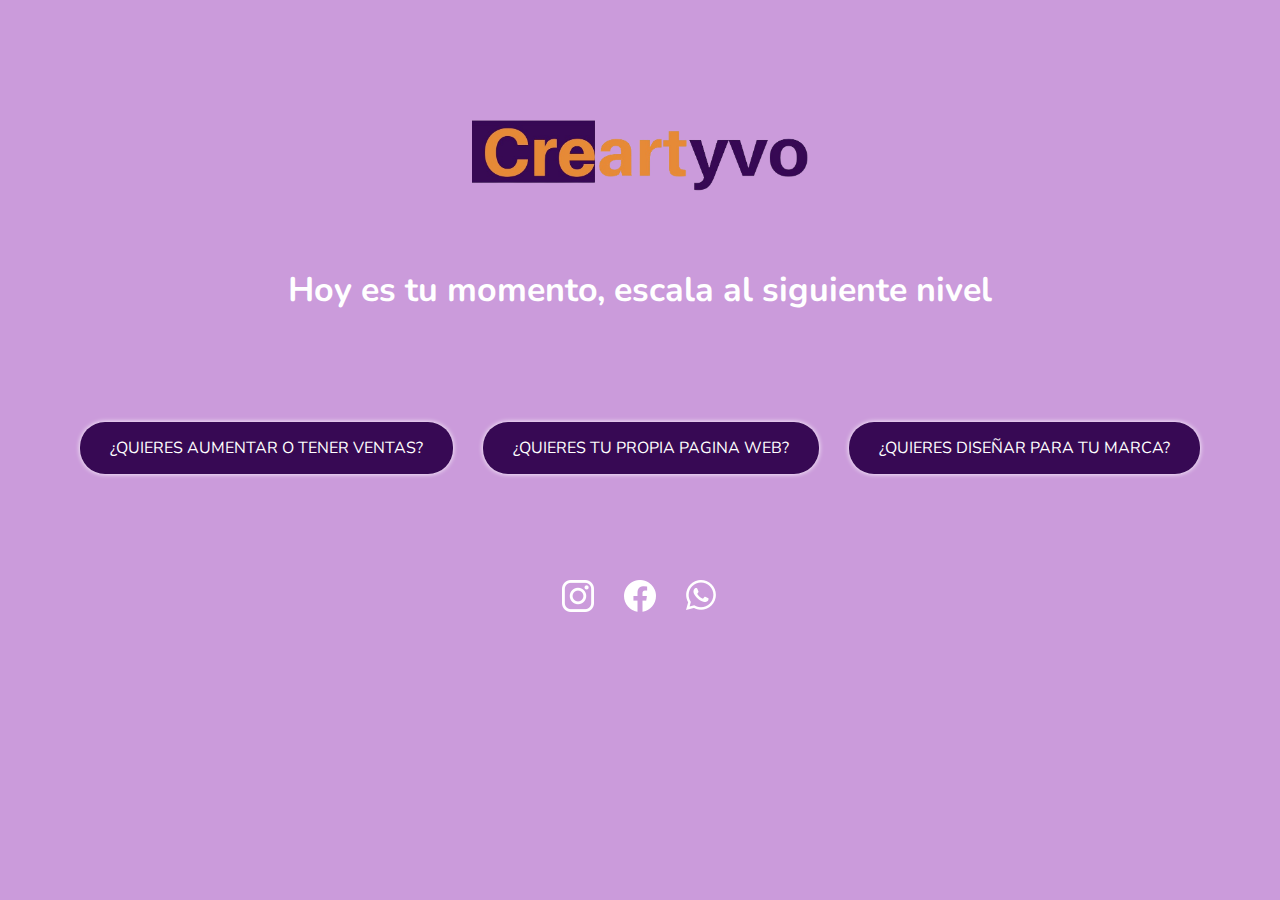
==== index.html @ 2ac7a4b6 "home inicial ok" ====
<!DOCTYPE html>
<html lang="es">
  <head>
      <meta charset="UTF-8">
      <meta name="viewport" content="width=device-width, initial-scale=1.0">
      <link rel="preconnect" href="https://fonts.googleapis.com">
      <link rel="preconnect" href="https://fonts.gstatic.com" crossorigin>
      <link href="https://fonts.googleapis.com/css2?family=Nunito:ital,wght@0,200..1000;1,200..1000&display=swap" rel="stylesheet">
      <link rel="stylesheet" href="css/style.css">
      <link rel="icon" type="https://cdn.sstatic.net/Sites/es/img/apple-touch-icon.png?v=7739871010e6">
      <title>Creartyvo</title>
  </head>
  <body>
    <div class="header-video">
      <video onloadedmetadata="this .muted=true" autoplay loop>
        <source src="/video-tecnology.mp4">
      </video>
    </div>
    <div class="cortina-filtro"></div>
    <main>
      <div class="header-content">
        <div class="container-logo ">
          <img class="logo" src="Creartyvo_superlogo.png"  alt="">
          <div id="text-container">Hoy es tu momento, escala al siguiente nivel</div>
        </div>  
        <ul class="container-enlaces">
            <li class="neon-bg-button floating-button floating1" href="">¿QUIERES AUMENTAR O TENER VENTAS?</li>
            <li class="neon-bg-button floating-button floating2" href="">¿QUIERES TU PROPIA PAGINA WEB?</li>
            <li class="neon-bg-button floating-button floating3" href="">¿QUIERES DISEÑAR PARA TU MARCA?</li>
        </ul>
      </div>
    </main>
    <footer>
      <a href="https://www.instagram.com/creartyvo/" target="_blank" ><img src="instagram.png" alt=""></a>
      <a href="https://www.facebook.com/JavierAndres1685?locale=es_LA" target="_blank"><img  src="facebook.png" alt=""></a>
      <a href="https://web.whatsapp.com/send?phone=5492954666712&text=Hola me comunico desde la web, quisiera recibir información por favor." target="_blank"><img href="" src="whatsapp.png" alt=""></a>
    </footer>
    <script src="Js/style.js"></script>
  </body>
</html>
---- css/style.css ----
:root{
    --purpura: #9737B6;
    --naranja: #E68A37;
    --purpura-oscuro: #370954;
}

@import url('https://fonts.googleapis.com/css2?family=Nunito:ital,wght@0,200..1000;1,200..1000&display=swap');

html{
    font-size: 62.5%;
    box-sizing: border-box;
    scroll-snap-type: y mandatory;
}

*, *:before, *:after{
    box-sizing: inherit;
}

body {
    text-decoration: none;
    font-size: 16px;
    margin: 0;
    padding: 0;
    font-family: "Nunito", sans-serif;
    font-optical-sizing: auto;
    font-weight: weight;
    font-style: normal;
    overflow-x: hidden;   
}

.cortina-filtro{
  height: 100vh;
  width: 100vw;
  position: absolute;
  top: 0;
  left: 0;
  background: #9737B8;
  z-index: 0;
  opacity: .50;
}

main{
  display: flex;
  flex-direction: row;
  justify-content: center; 
  margin-inline: 5%;
  position: relative;
}

.header-video{
  position: absolute;
  width: 100%;
  height: 100vh;
  overflow: hidden;
  margin: auto 0;
}

.header-content{
  margin-top: 10%;
}

.container-logo{
  display: flex;
  flex-direction: column;
  align-items: center;
  justify-content: center;
}

.logo{
  width: 30%;
}

#text-container{
  font-size: 34px;
  font-weight: bold;
  text-align: center;
  margin-top: 5%;
  color: white;
  padding: 20px;
  box-sizing: border-box;
}

.container-enlaces{
  display: flex;
  flex-direction: row;
  align-items: center;
  justify-content: space-around;
  margin-top: 8%;
  gap: 30px;
  padding: 0;
}

.neon-bg-button {
  font-size: 20px;
  border: solid 1px rgba(65, 15, 60, 0.493);
  border-radius: 25px;
  padding: 5%;
  list-style: none;
  background-color: var(--purpura-oscuro);
  color: white;
  cursor: pointer;
  box-shadow: 0 0 5px #ffffff;
  transition: background-color 2s, box-shadow 0.5s;
  }

.neon-bg-button:hover {
  color: rgb(44, 7, 44); 
  background-color: #ff9900;
  box-shadow: 0 0 5px #E68A37, 0 0 10px #E68A37, 0 0 15px #E68A37, 0 0 20px #E68A37;
  transition: background-color 1s, box-shadow 0.5s;
}

/* Boton flotante*/

.floating-button {
  background-color: #370954;
  color: white;
  padding: 15px 30px;
  border: none;
  cursor: pointer;
  font-size: 16px;
  position: relative;
  display: inline-block;
  
}

.floating1:hover, .floating2:hover, .floating3:hover {
  animation-play-state: paused;
}

  @keyframes elegant-move {


    0% {
      transform: translateY(0);
    }
    50% {
        transform: translateY(-10px);
    }
    100% {
      transform: translateY(0);
    } 
  }

/*Trancisiones botones flotantes*/

.floating1{
  animation: elegant-move 6s ease-in-out infinite;
  transition: animation 0.5s;

}

.floating2{
  animation: elegant-move 7s ease-in-out infinite;
  transition: animation 0.5s;
}

.floating3{
  animation: elegant-move 6.5s ease-in-out infinite;
  transition: animation 0.5s;
} 

footer{
  display: flex;
  justify-content: center;
  flex-direction: row;
  gap: 30px;
  margin-top: 7%; 
  position: relative; 
}

footer img:hover{
  box-shadow: 0 0 8px 10px rgba(255, 115, 0, 0.788);
  border-radius: 50%;    
  padding: 10%;             
}

/*Responsivos*/

@media (max-width: 1024px) {
  .container-enlaces {
    flex-direction: column;
    gap: 30px;
  }

  .neon-bg-button {
    font-size: 18px;
    padding: 4%;
  }

  .floating-button {
    padding: 12px 25px;
    font-size: 14px;
  }
}

@media (max-width: 768px) {
  .container-enlaces {
    gap: 15px;
  }

  .neon-bg-button {
    font-size: 16px;
    padding: 3%;
  }

  .floating-button {
    padding: 10px 20px;
    font-size: 13px;
  }
}

@media (max-width: 480px) {
  .container-enlaces {
    gap: 10px;
  }


  .neon-bg-button {
    font-size: 14px;
    padding: 2%;
  }

  .floating-button {
    padding: 8px 15px;
    font-size: 12px;
  }
}
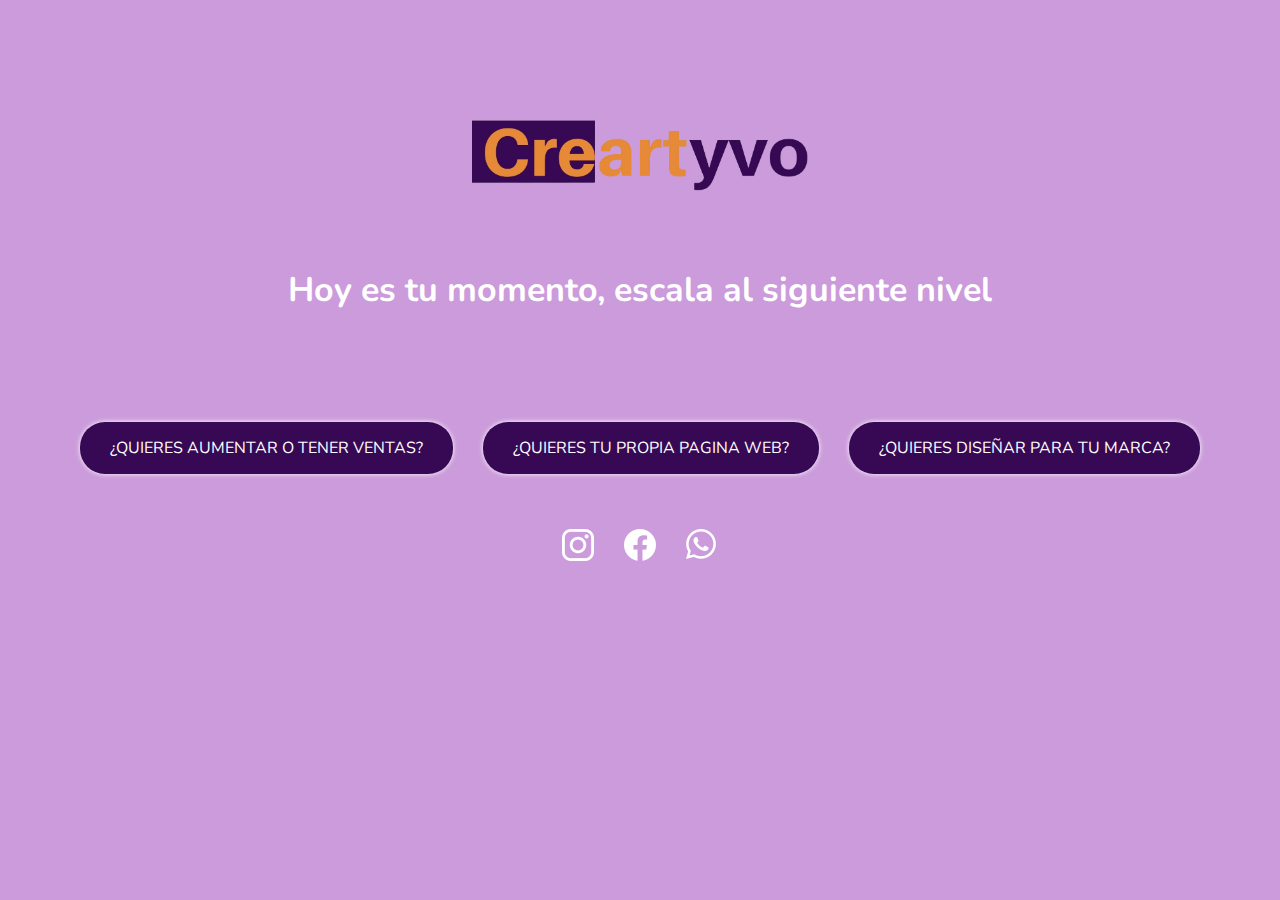
==== commit e8dc1414: "Botones footer Espacios" ====
--- a/index.html
+++ b/index.html
@@ -13,7 +13,7 @@
   <body>
     <div class="header-video">
       <video onloadedmetadata="this .muted=true" autoplay loop>
-        <source src="/video-tecnology.mp4">
+        <source src="video-tecnology.mp4">
       </video>
     </div>
     <div class="cortina-filtro"></div>
--- a/css/style.css
+++ b/css/style.css
@@ -165,7 +165,7 @@
   justify-content: center;
   flex-direction: row;
   gap: 30px;
-  margin-top: 7%; 
+  margin-top: 3%; 
   position: relative; 
 }
 
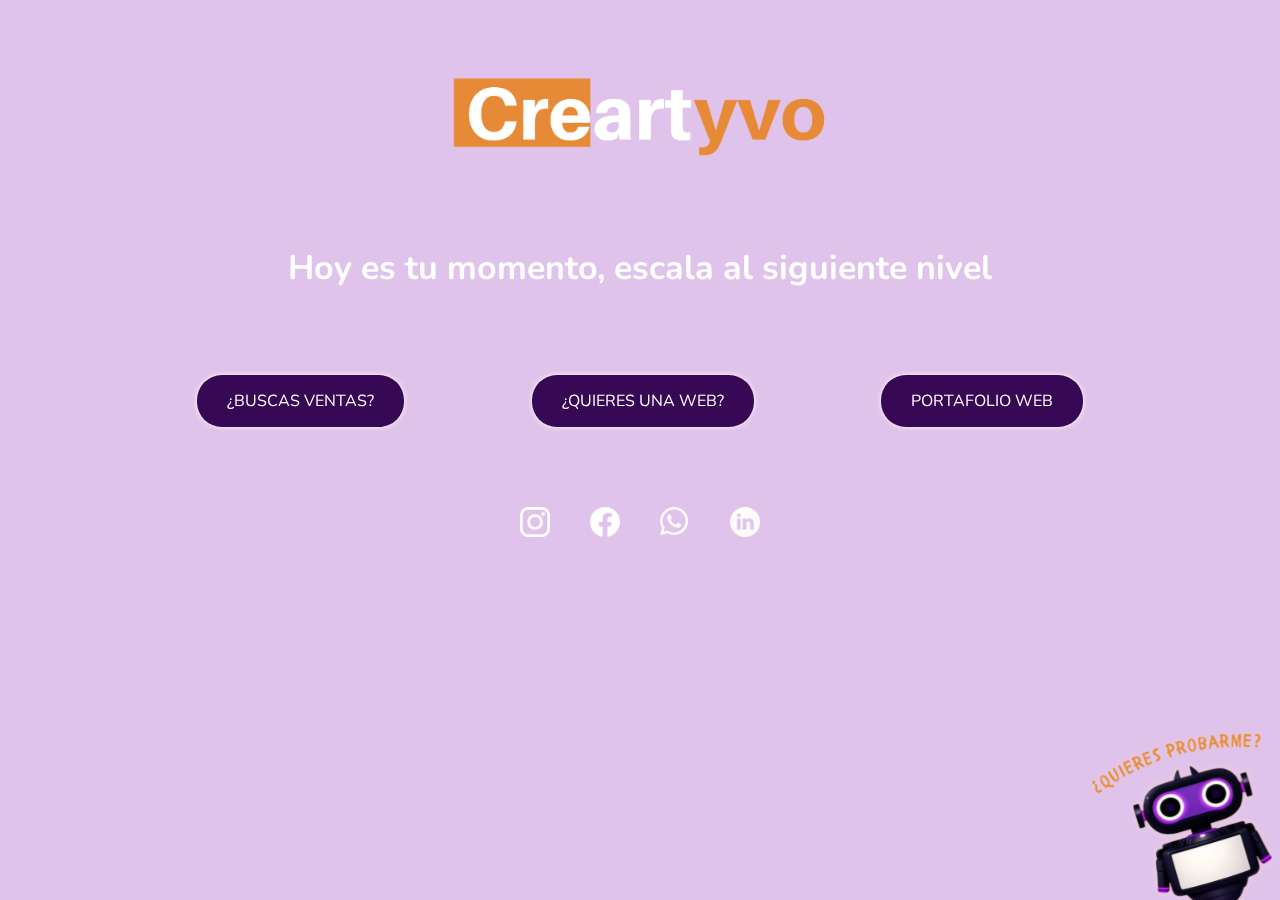
==== commit 0e1e2212: "requerimientos del seo uno" ====
--- a/index.html
+++ b/index.html
@@ -1,43 +1,43 @@
 <!DOCTYPE html>
 <html lang="es">
-  <head>
-      <meta charset="UTF-8">
-      <meta name="viewport" content="width=device-width, initial-scale=1.0">
-      <link rel="preconnect" href="https://fonts.googleapis.com">
-      <link rel="preconnect" href="https://fonts.gstatic.com" crossorigin>
-      <link href="https://fonts.googleapis.com/css2?family=Nunito:ital,wght@0,200..1000;1,200..1000&display=swap" rel="stylesheet">
-      <link rel="stylesheet" href="css/style.css">
-      <link rel="icon" type="https://cdn.sstatic.net/Sites/es/img/apple-touch-icon.png?v=7739871010e6">
-      <title>Creartyvo</title>
-  </head>
-  <body>
-    <div class="header-video">
-      <video onloadedmetadata="this .muted=true" autoplay loop>
-        <source src="video-tecnology.mp4">
-      </video>
-    </div>
+<head>
+    <meta charset="UTF-8">
+    <meta name="viewport" content="width=device-width, initial-scale=1.0">
+    <meta name="description" content="Creartyvo ofrece soluciones innovadoras en publicidad, desarrollo web y más. Descubre cómo podemos ayudarte a escalar al siguiente nivel.">
+    <link rel="preconnect" href="https://fonts.googleapis.com">
+    <link rel="preconnect" href="https://fonts.gstatic.com" crossorigin>
+    <link href="https://fonts.googleapis.com/css2?family=Nunito:ital,wght@0,200..1000;1,200..1000&display=swap" rel="stylesheet">
+    <link rel="stylesheet" href="css/style.css">
+    <link rel="icon" href="/utils/image/home/creartybot.png" type="image/png">
+    <title>Creartyvo - Soluciones de Publicidad y Desarrollo Webs</title>
+</head>
+<body>
+    <div class="baner-principal"></div> 
     <div class="cortina-filtro"></div>
-    <main>
-      <div class="header-content">
-        <div class="container-logo ">
-          <img class="logo" src="Creartyvo_superlogo.png"  alt="">
-          <div id="text-container">Hoy es tu momento, escala al siguiente nivel</div>
+    <header class="header-content">
+        <div class="container-logo">
+            <img class="logo" src="/utils/image/home/creartyvo.png" alt="Logo de Creartyvo">
+            <div id="text-container">Hoy es tu momento, escala al siguiente nivel</div>
         </div>  
-        <ul class="container-enlaces">
-            <li class="neon-bg-button floating-button floating1" href="">¿QUIERES AUMENTAR O TENER VENTAS?</li>
-            <li class="neon-bg-button floating-button floating2" href="">¿QUIERES TU PROPIA PAGINA WEB?</li>
-            <li class="neon-bg-button floating-button floating3" href="">¿QUIERES DISEÑAR PARA TU MARCA?</li>
-        </ul>
-      </div>
+        <nav>
+            <ul class="container-enlaces">
+                <li class="neon-bg-button floating-button floating1"><a href="/publicidad.html">¿BUSCAS VENTAS?</a></li>
+                <li class="neon-bg-button floating-button floating2"><a href="/desarrollo.html">¿QUIERES UNA WEB?</a></li>
+                <li class="neon-bg-button floating-button floating3"><a href="/portafolio.html">PORTAFOLIO WEB</a></li>
+            </ul>
+        </nav>
+    </header>
+    <main class="home-contenedor">
+        <div class="creartybot">
+            <a href="/ia.html"><img src="/utils/image/ia/creartybot.png" alt="Bot de inteligencia artificial"></a>
+        </div>
     </main>
     <footer>
-      <a href="https://www.instagram.com/creartyvo/" target="_blank" ><img src="instagram.png" alt=""></a>
-      <a href="https://www.facebook.com/JavierAndres1685?locale=es_LA" target="_blank"><img  src="facebook.png" alt=""></a>
-      <a href="https://web.whatsapp.com/send?phone=5492954666712&text=Hola me comunico desde la web, quisiera recibir información por favor." target="_blank"><img href="" src="whatsapp.png" alt=""></a>
+        <a href="https://www.instagram.com/creartyvo/" target="_blank" rel="noopener noreferrer"><img src="/utils/image/home/instagram.png" alt="Enlace Instagram Creartyvo"></a>
+        <a href="https://www.facebook.com/JavierAndres1685?locale=es_LA" target="_blank" rel="noopener noreferrer"><img src="/utils/image/home/facebook.png" alt="Enlace Facebook Creartyvo"></a>
+        <a href="https://web.whatsapp.com/send?phone=5492954666712&text=Hola me comunico desde la web, quisiera recibir información por favor." target="_blank" rel="noopener noreferrer"><img src="/utils/image/home/whatsapp.png" alt="Enlace WhatsApp Creartyvo"></a>
+        <a href="https://www.linkedin.com/in/javier-programador/" target="_blank" rel="noopener noreferrer"><img src="/utils/image/home/linkedin.png" alt="Enlace LinkedIn Creartyvo"></a> 
     </footer>
-    <script src="Js/style.js"></script>
-  </body>
-</html> 
-
-  
-
+    <script src="Js/style.js" defer></script>
+</body>
+</html>
--- a/css/style.css
+++ b/css/style.css
@@ -1,45 +1,55 @@
-:root{
-    --purpura: #9737B6;
-    --naranja: #E68A37;
-    --purpura-oscuro: #370954;
+:root {
+  --purpura: #9536B5;
+  --naranja: #E68A37;
+  --purpura-oscuro: #380955;
+  --purpura-vino: #3B1142;
+  --morazul: #6636B5;
 }
 
 @import url('https://fonts.googleapis.com/css2?family=Nunito:ital,wght@0,200..1000;1,200..1000&display=swap');
 
-html{
-    font-size: 62.5%;
-    box-sizing: border-box;
-    scroll-snap-type: y mandatory;
-}
-
-*, *:before, *:after{
-    box-sizing: inherit;
+html {
+  box-sizing: border-box;
+  scroll-snap-type: y mandatory;
+}
+
+*, *:before, *:after {
+  box-sizing: inherit;
 }
 
 body {
-    text-decoration: none;
-    font-size: 16px;
-    margin: 0;
-    padding: 0;
-    font-family: "Nunito", sans-serif;
-    font-optical-sizing: auto;
-    font-weight: weight;
-    font-style: normal;
-    overflow-x: hidden;   
-}
-
-.cortina-filtro{
+  font-size: 16px;
+  margin: 0;
+  padding: 0;
+  font-family: "Nunito", sans-serif;
+  overflow-x: hidden; 
+}
+
+.cortina-filtro {
   height: 100vh;
   width: 100vw;
-  position: absolute;
+  position: fixed;
   top: 0;
   left: 0;
   background: #9737B8;
-  z-index: 0;
-  opacity: .50;
-}
-
-main{
+  z-index: -1;
+  opacity: .30;
+}
+
+.baner-principal {
+  position: fixed;
+  background-image: url('/utils/image/home/fondo-portada.png'); 
+  background-position: center; 
+  background-repeat: no-repeat; 
+  background-size: cover;
+  width: 100%;
+  height: 100%;
+  min-height: 100vh;
+  padding: 2%;
+  z-index: -1; 
+}
+
+.home-contenedor {
   display: flex;
   flex-direction: row;
   justify-content: center; 
@@ -47,30 +57,22 @@
   position: relative;
 }
 
-.header-video{
-  position: absolute;
-  width: 100%;
-  height: 100vh;
-  overflow: hidden;
-  margin: auto 0;
-}
-
-.header-content{
-  margin-top: 10%;
-}
-
-.container-logo{
+.header-content {
+  padding-top: 5%;
+}
+
+.container-logo {
   display: flex;
   flex-direction: column;
   align-items: center;
   justify-content: center;
 }
 
-.logo{
+.logo {
   width: 30%;
 }
 
-#text-container{
+#text-container {
   font-size: 34px;
   font-weight: bold;
   text-align: center;
@@ -80,14 +82,20 @@
   box-sizing: border-box;
 }
 
-.container-enlaces{
+.container-enlaces {
   display: flex;
   flex-direction: row;
   align-items: center;
-  justify-content: space-around;
-  margin-top: 8%;
+  flex-wrap: wrap;
+  justify-content: space-evenly;
+  margin-top: 5%;
   gap: 30px;
-  padding: 0;
+  padding-inline: 100px;
+}
+
+.container-enlaces a{
+  color: white;
+  text-decoration: none;
 }
 
 .neon-bg-button {
@@ -101,16 +109,14 @@
   cursor: pointer;
   box-shadow: 0 0 5px #ffffff;
   transition: background-color 2s, box-shadow 0.5s;
-  }
+}
 
 .neon-bg-button:hover {
   color: rgb(44, 7, 44); 
-  background-color: #ff9900;
+  background-color: #db890e;
   box-shadow: 0 0 5px #E68A37, 0 0 10px #E68A37, 0 0 15px #E68A37, 0 0 20px #E68A37;
   transition: background-color 1s, box-shadow 0.5s;
 }
-
-/* Boton flotante*/
 
 .floating-button {
   background-color: #370954;
@@ -121,111 +127,164 @@
   font-size: 16px;
   position: relative;
   display: inline-block;
-  
-}
-
-.floating1:hover, .floating2:hover, .floating3:hover {
-  animation-play-state: paused;
-}
-
-  @keyframes elegant-move {
-
-
-    0% {
+}
+
+@keyframes elegant-move {
+  0% {
       transform: translateY(0);
-    }
-    50% {
-        transform: translateY(-10px);
-    }
-    100% {
+  }
+  50% {
+      transform: translateY(10px);
+  }
+  100% {
       transform: translateY(0);
-    } 
-  }
-
-/*Trancisiones botones flotantes*/
-
-.floating1{
-  animation: elegant-move 6s ease-in-out infinite;
-  transition: animation 0.5s;
-
-}
-
-.floating2{
-  animation: elegant-move 7s ease-in-out infinite;
-  transition: animation 0.5s;
-}
-
-.floating3{
-  animation: elegant-move 6.5s ease-in-out infinite;
-  transition: animation 0.5s;
-} 
-
-footer{
+  }
+}
+
+.floating1 {
+  animation: elegant-move 3s ease-in-out infinite;
+}
+
+.floating2 {
+  animation: elegant-move 4s ease-in-out infinite;
+}
+
+.floating3 {
+  animation: elegant-move 5s ease-in-out infinite;
+}
+
+.floating4 {
+  animation: elegant-move 4.5s ease-in-out infinite;
+}
+
+footer {
   display: flex;
   justify-content: center;
   flex-direction: row;
-  gap: 30px;
-  margin-top: 3%; 
+  gap: 40px;
+  margin-top: 5%; 
   position: relative; 
 }
 
-footer img:hover{
+footer img {
+  width: 30px;
+  transition: transform 0.3s ease;
+}
+
+footer img:hover {
+  transform: scale(1.2);
   box-shadow: 0 0 8px 10px rgba(255, 115, 0, 0.788);
   border-radius: 50%;    
   padding: 10%;             
 }
 
-/*Responsivos*/
-
-@media (max-width: 1024px) {
-  .container-enlaces {
-    flex-direction: column;
-    gap: 30px;
-  }
-
+.creartybot img {
+  position: fixed;
+  bottom: -15px;
+  right: 0;
+  width: 15%;
+  display: flex;
+  align-items: end;
+  justify-content: right;
+  z-index: 1;
+}
+
+.creartybot img:hover {
+  background-color: rgba(128, 0, 128, 0.479);
+  border-radius: 30% 20% 30% 50%;
+  box-shadow: 0 2px 10px 10px rgba(152, 4, 165, 0.822);
+}
+
+/* Responsivos */
+
+@media only screen and (min-width: 1024px) and (max-width: 1199px) {
+  body {
+      font-size: 17px;
+  }
+  .container-enlaces {
+      flex-direction: row;
+  }
+  footer {
+      padding: 10%;
+      margin-bottom: 10%;
+  }
+}
+
+@media only screen and (min-width: 768px) and (max-width: 1023px) {
+  body {
+      font-size: 16px;
+  }
+  .container-enlaces {
+      flex-direction: column;
+      gap: 30px;
+  }
   .neon-bg-button {
-    font-size: 18px;
-    padding: 4%;
-  }
-
+      font-size: 23px;
+      padding: 5%;
+  }
   .floating-button {
-    padding: 12px 25px;
-    font-size: 14px;
-  }
-}
-
-@media (max-width: 768px) {
-  .container-enlaces {
-    gap: 15px;
-  }
-
+      padding: 12px 25px;
+      font-size: 20px;
+  }
+  footer {
+      padding: 5%;
+      margin-bottom: 5%;
+  }
+}
+
+@media only screen and (min-width: 481px) and (max-width: 767px) {
+  body {
+      font-size: 15px;
+  }
+  .container-enlaces {
+      gap: 15px;
+      flex-direction: column;
+  }
   .neon-bg-button {
-    font-size: 16px;
-    padding: 3%;
-  }
-
+      font-size: 16px;
+      padding: 3%;
+  }
   .floating-button {
-    padding: 10px 20px;
-    font-size: 13px;
-  }
-}
-
-@media (max-width: 480px) {
-  .container-enlaces {
-    gap: 10px;
-  }
-
-
+      padding: 10px 20px;
+      font-size: 20px;
+  }
+  footer {
+      padding: 5%;
+      margin-bottom: 5%;
+  }
+}
+
+@media only screen and (min-width: 320px) and (max-width: 480px) {
+  body {
+      font-size: 14px;
+  }
+  .container-enlaces {
+      gap: 50px;
+      flex-direction: column;
+  }
+  .header-content {
+      padding-top: 15%;
+      display: flex;
+      flex-direction: column;
+      align-items: center;
+      gap: 40px;
+  }
+  #text-container {
+      font-size: 20px;  
+  }
+  .logo {
+      width: 60%;
+  }
   .neon-bg-button {
-    font-size: 14px;
-    padding: 2%;
-  }
-
+      font-size: 14px;
+      padding: 2%;
+  }
   .floating-button {
-    padding: 8px 15px;
-    font-size: 12px;
-  }
-}
-
-
-
+      padding: 8px 15px;
+      font-size: 20px;
+  }
+  footer {
+      padding: 5%;
+      margin-bottom: 5%;
+  }
+}
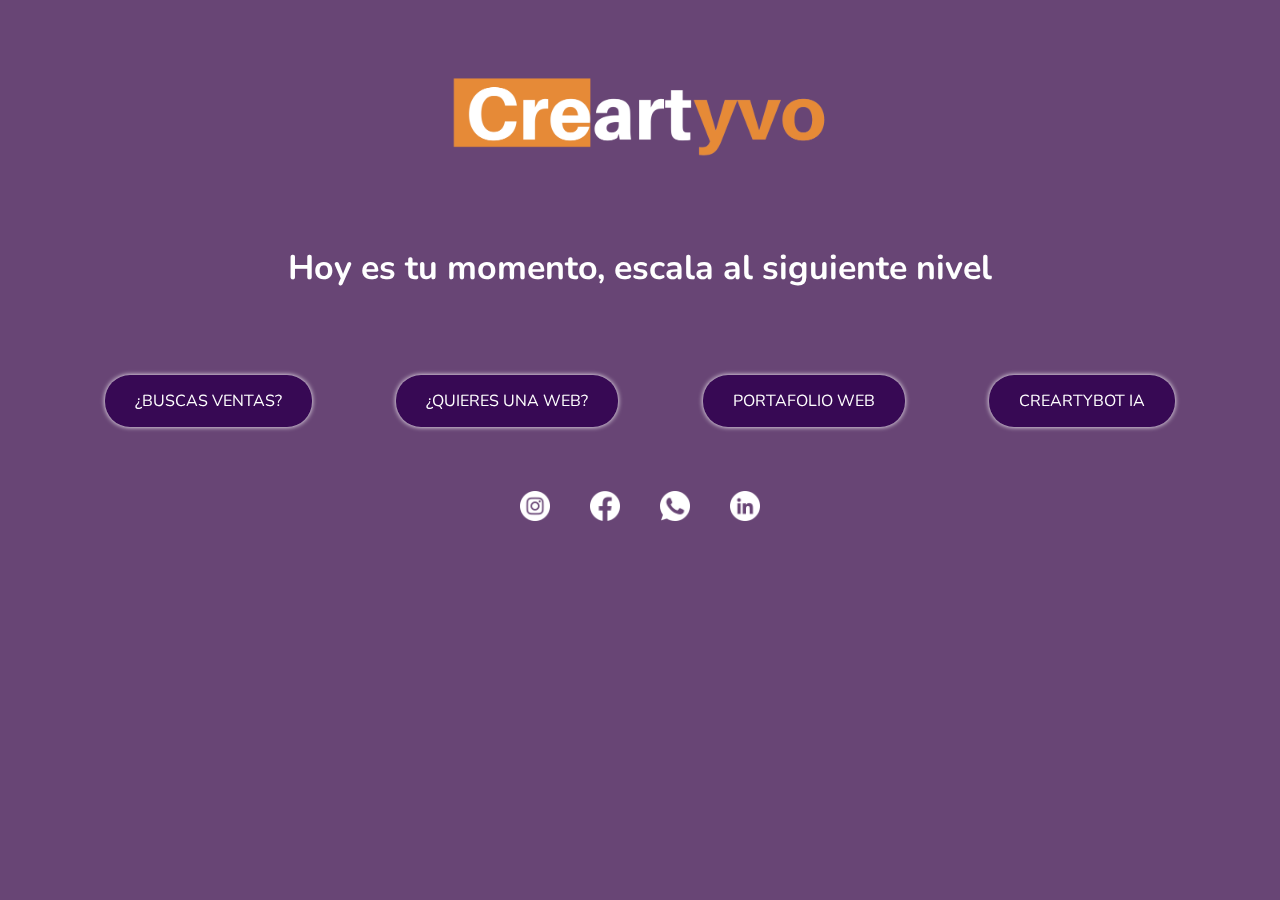
==== commit 118c56ff: "Adaptaciones de colores y responsi" ====
--- a/index.html
+++ b/index.html
@@ -16,7 +16,7 @@
     <div class="cortina-filtro"></div>
     <header class="header-content">
         <div class="container-logo">
-            <img class="logo" src="/utils/image/home/creartyvo.png" alt="Logo de Creartyvo">
+            <img class="logo" loading="lazy" src="/utils/image/home/creartyvo.png" alt="Logo de Creartyvo">
             <div id="text-container">Hoy es tu momento, escala al siguiente nivel</div>
         </div>  
         <nav>
@@ -24,19 +24,19 @@
                 <li class="neon-bg-button floating-button floating1"><a href="/publicidad.html">¿BUSCAS VENTAS?</a></li>
                 <li class="neon-bg-button floating-button floating2"><a href="/desarrollo.html">¿QUIERES UNA WEB?</a></li>
                 <li class="neon-bg-button floating-button floating3"><a href="/portafolio.html">PORTAFOLIO WEB</a></li>
+                <li class="neon-bg-button floating-button floating3"><a href="/ia.html">CREARTYBOT IA</a></li>
             </ul>
         </nav>
     </header>
-    <main class="home-contenedor">
-        <div class="creartybot">
-            <a href="/ia.html"><img src="/utils/image/ia/creartybot.png" alt="Bot de inteligencia artificial"></a>
-        </div>
-    </main>
+    <div class="page-container">
+        <div id="page1" class="page active"></div>
+        <div id="page2" class="page"></div>
+    </div>
     <footer>
-        <a href="https://www.instagram.com/creartyvo/" target="_blank" rel="noopener noreferrer"><img src="/utils/image/home/instagram.png" alt="Enlace Instagram Creartyvo"></a>
-        <a href="https://www.facebook.com/JavierAndres1685?locale=es_LA" target="_blank" rel="noopener noreferrer"><img src="/utils/image/home/facebook.png" alt="Enlace Facebook Creartyvo"></a>
-        <a href="https://web.whatsapp.com/send?phone=5492954666712&text=Hola me comunico desde la web, quisiera recibir información por favor." target="_blank" rel="noopener noreferrer"><img src="/utils/image/home/whatsapp.png" alt="Enlace WhatsApp Creartyvo"></a>
-        <a href="https://www.linkedin.com/in/javier-programador/" target="_blank" rel="noopener noreferrer"><img src="/utils/image/home/linkedin.png" alt="Enlace LinkedIn Creartyvo"></a> 
+        <a href="https://www.instagram.com/creartyvo/" target="_blank" rel="noopener noreferrer"><img src="/utils/image/home/instagram.png" loading="lazy" alt="Enlace Instagram Creartyvo"></a>
+        <a href="https://www.facebook.com/JavierAndres1685?locale=es_LA" target="_blank" rel="noopener noreferrer"><img src="/utils/image/home/facebook.png" loading="lazy" alt="Enlace Facebook Creartyvo"></a>
+        <a href="https://wa.me/5492954666712?text=Hola me comunico desde la web, quisiera recibir información por favor." target="_blank" rel="noopener noreferrer"><img src="/utils/image/home/whatsapp.png" loading="lazy" alt="Enlace WhatsApp Creartyvo"></a>
+        <a href="https://www.linkedin.com/in/javier-programador/" target="_blank" rel="noopener noreferrer"><img src="/utils/image/home/linkedin.png" loading="lazy" alt="Enlace LinkedIn Creartyvo"></a> 
     </footer>
     <script src="Js/style.js" defer></script>
 </body>
--- a/css/style.css
+++ b/css/style.css
@@ -31,9 +31,9 @@
   position: fixed;
   top: 0;
   left: 0;
-  background: #9737B8;
+  background: #3b0d4bf5;
+  opacity: .80;
   z-index: -1;
-  opacity: .30;
 }
 
 .baner-principal {
@@ -90,7 +90,7 @@
   justify-content: space-evenly;
   margin-top: 5%;
   gap: 30px;
-  padding-inline: 100px;
+  padding-inline: 50px;
 }
 
 .container-enlaces a{
@@ -178,22 +178,7 @@
   padding: 10%;             
 }
 
-.creartybot img {
-  position: fixed;
-  bottom: -15px;
-  right: 0;
-  width: 15%;
-  display: flex;
-  align-items: end;
-  justify-content: right;
-  z-index: 1;
-}
-
-.creartybot img:hover {
-  background-color: rgba(128, 0, 128, 0.479);
-  border-radius: 30% 20% 30% 50%;
-  box-shadow: 0 2px 10px 10px rgba(152, 4, 165, 0.822);
-}
+
 
 /* Responsivos */
 
@@ -275,6 +260,9 @@
   .logo {
       width: 60%;
   }
+  .creartybot img{
+    width: 40%;
+  }
   .neon-bg-button {
       font-size: 14px;
       padding: 2%;
